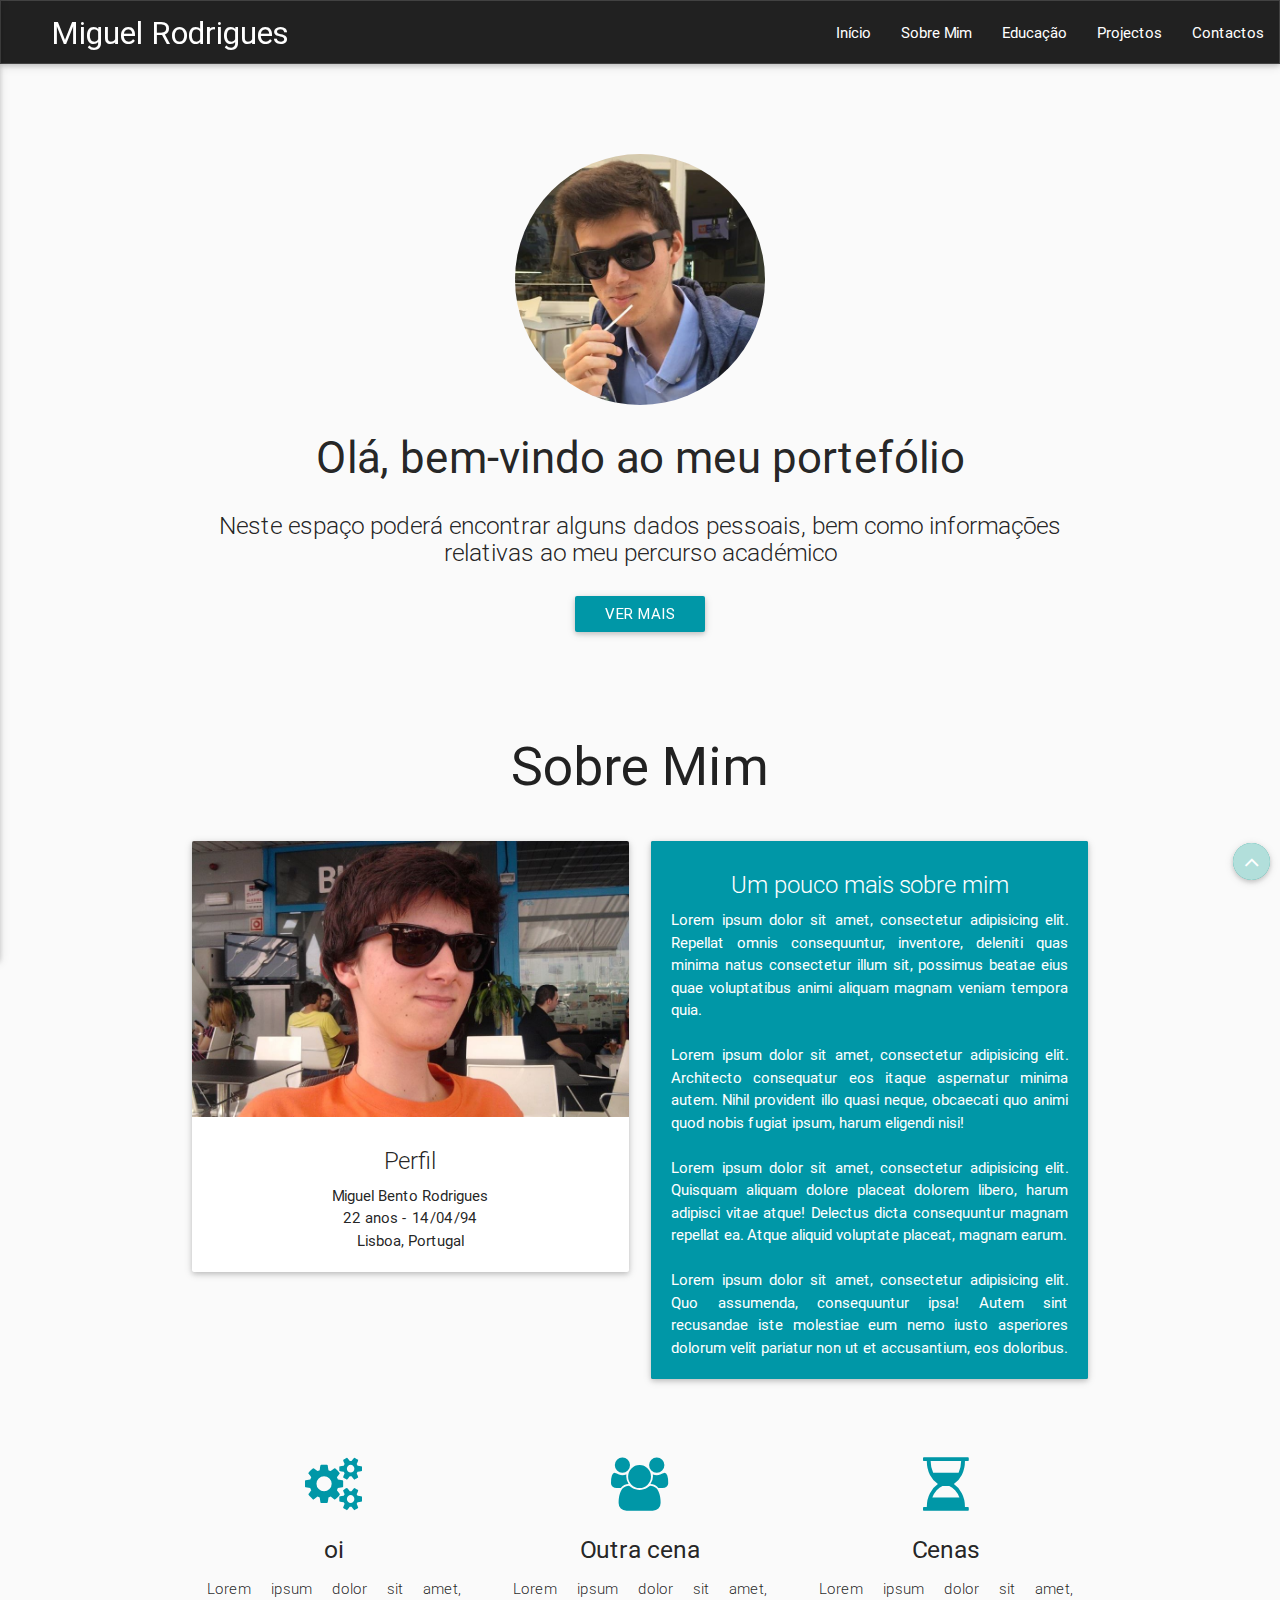
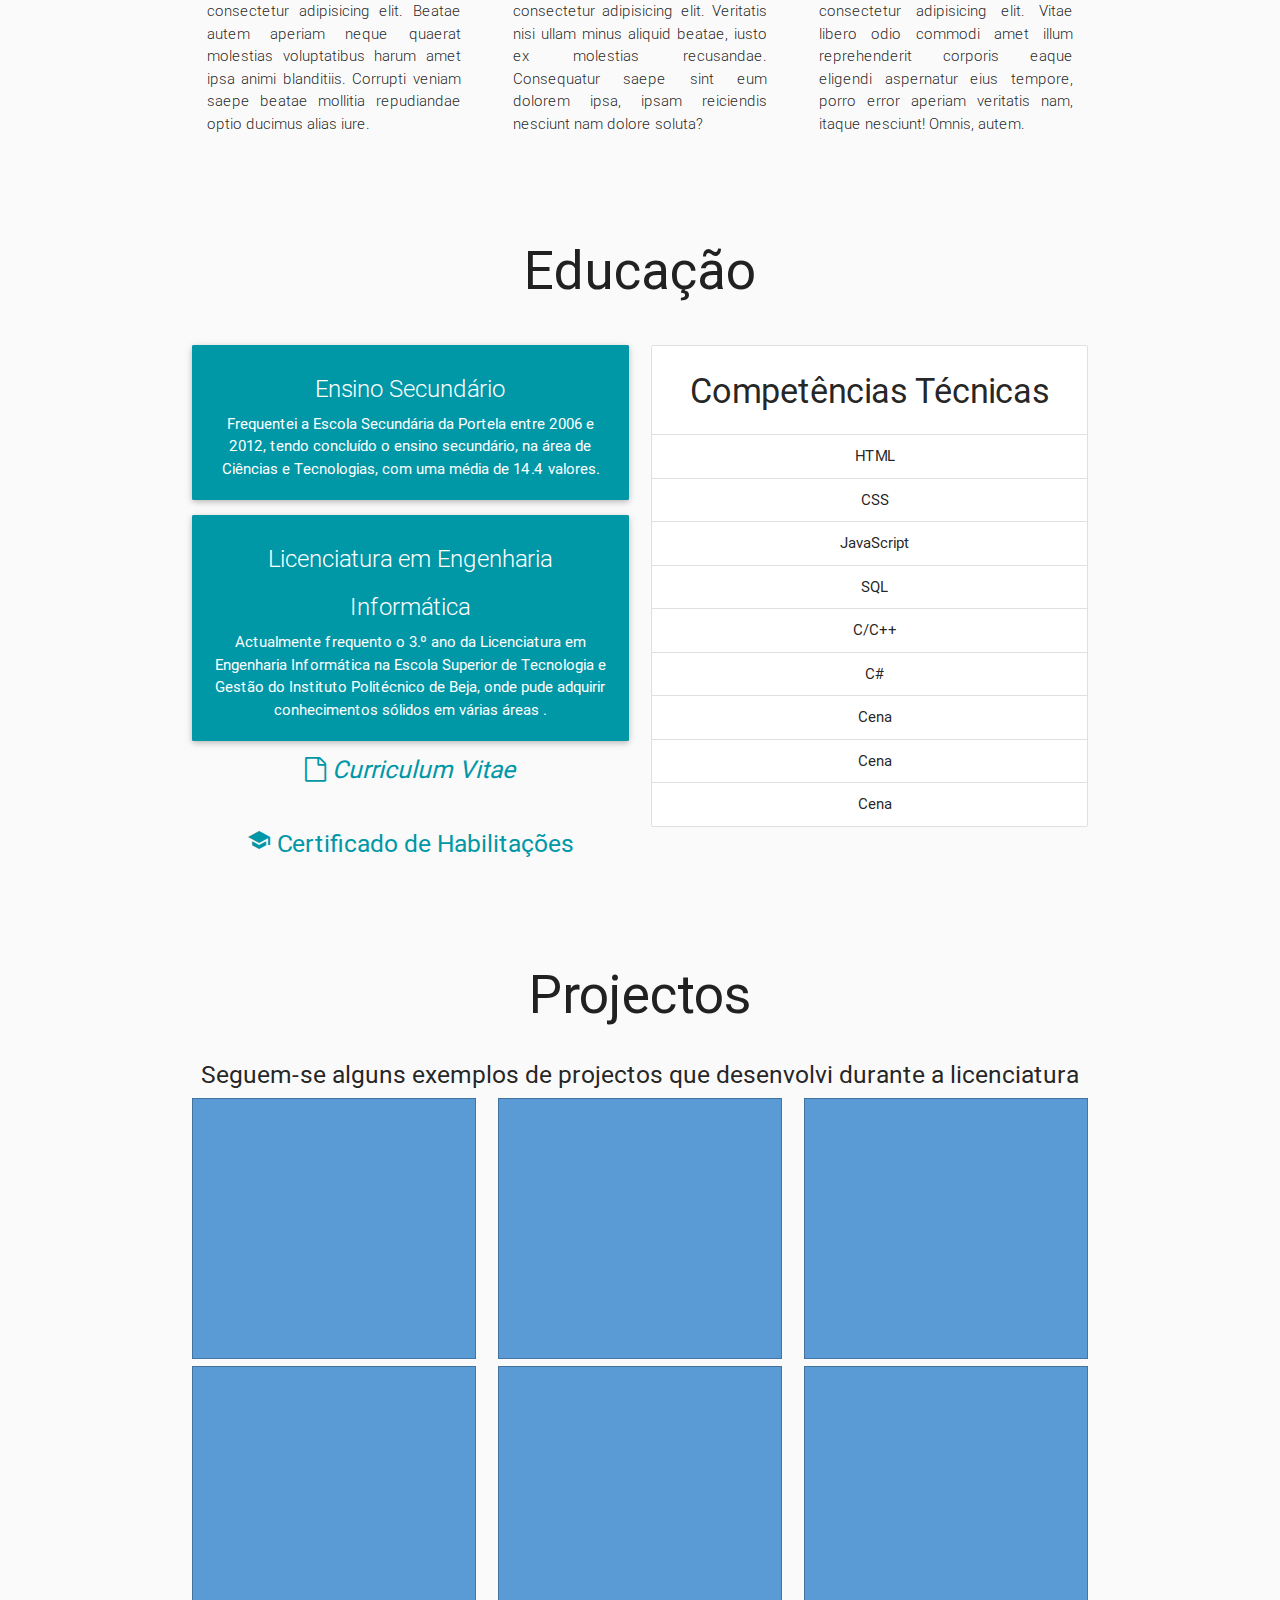
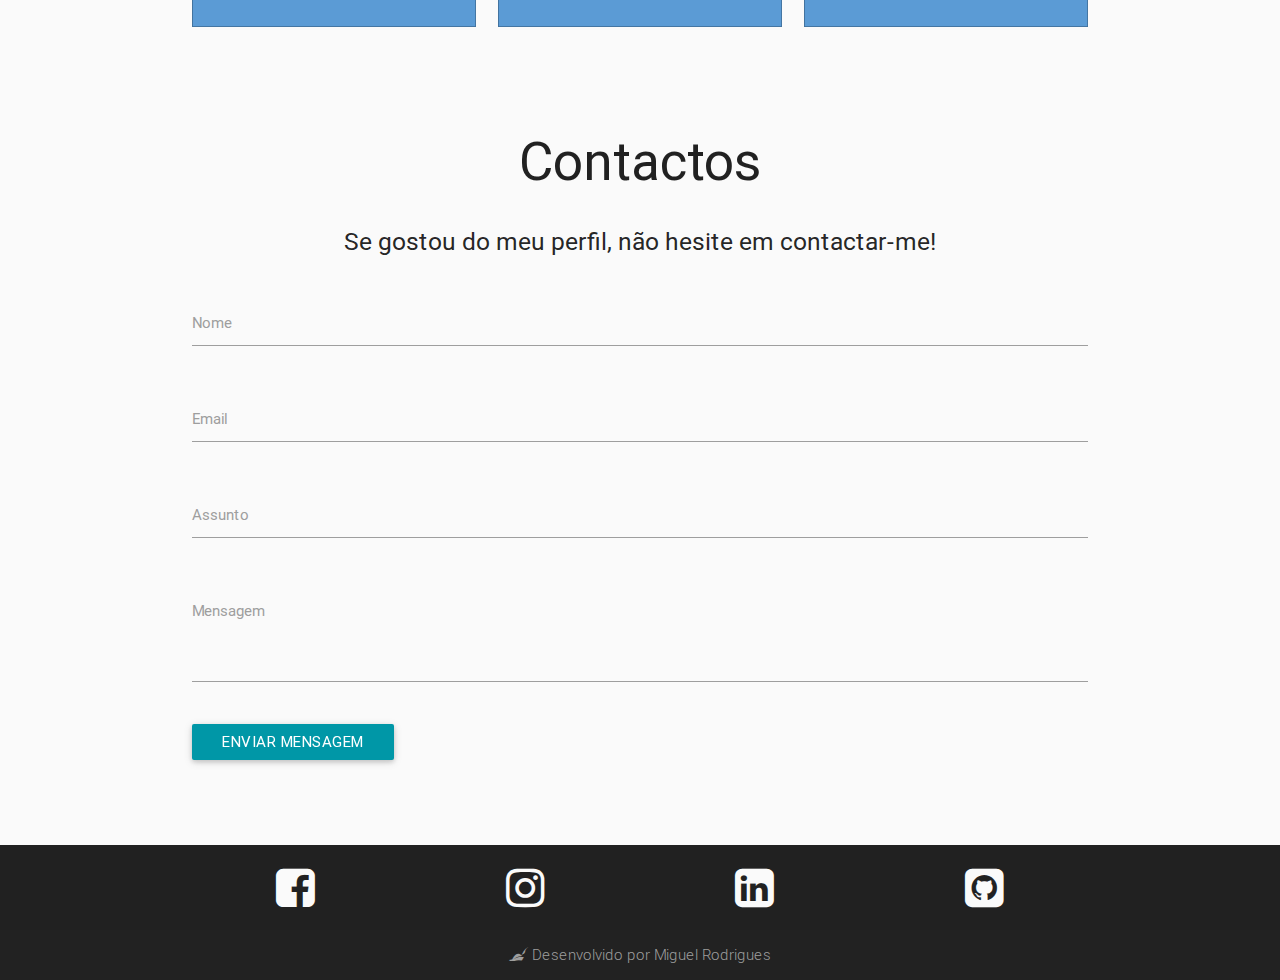
==== portefolio/index.html @ c2e1003a "Add files via upload" ====
<!DOCTYPE html>
<html lang="en">
<head>
  <meta http-equiv="Content-Type" content="text/html; charset=UTF-8"/>
  <meta name="viewport" content="width=device-width, initial-scale=1, maximum-scale=1.0"/>
  <title>Portefólio - Miguel Rodrigues</title>

  <!-- CSS  -->
  <link href="https://fonts.googleapis.com/icon?family=Material+Icons" rel="stylesheet">
  <link href="css/materialize.css" type="text/css" rel="stylesheet" media="screen,projection"/>
  <link href="css/style.css" type="text/css" rel="stylesheet" media="screen,projection"/>
  <link rel="stylesheet" href="css/estilhos.css">
  <link rel="stylesheet" href="font-awesome/css/font-awesome.min.css">
  <link rel="icon" href="img/favicon-user.ico">
</head>
<body>
	 <div class="fixed-action-btn horizontal" style="bottom: 20px; right: 10px;">
    	<a class="btn-floating btn-small " href="#go-up"><i class="fa fa-angle-up" aria-hidden="true"></i></a>
  	</div>
  	<div class="navbar-fixed">
    <nav>
      <div class="nav-wrapper">
        <a href="index.html" class="brand-logo">Miguel Rodrigues</a>
        <a href="#" data-activates="mobile-demo" class="button-collapse"><i class="material-icons">menu</i></a>
        <ul class="right hide-on-med-and-down">
          <li><a href="#go-up">Início</a></li>
          <li><a href="#about-me">Sobre Mim</a></li>
          <li><a href="#education">Educação</a></li>
          <li><a href="#projects">Projectos</a></li>
          <li><a href="#contacts">Contactos</a></li>
        </ul>
        <ul class="side-nav" id="mobile-demo">
        <li><a href="#go-up">Início</a></li>
        <li><a href="#about-me">Sobre Mim</a></li>
        <li><a href="#education">Educação</a></li>
        <li><a href="#projects">Projectos</a></li>
        <li><a href="#contacts">Contactos</a></li>
      </ul>
      </div>
    </nav>
  </div>
	<div class="section scrollspy" id="go-up"></div>

  <div class="section no-pad-bot" id="index-banner">
    <div class="container" >
      <br><br>
      <div class="row center">
          <img class="circle responsive-img" src="img/first.jpg" width="250px">
          <h3>Olá, bem-vindo ao meu portefólio</h3>
        	<h5 class="header col s12 light ">Neste espaço poderá encontrar alguns dados pessoais, bem como informações relativas ao meu percurso académico</h5>
      </div>
      <div class="row center">
        <a href="#about-me" class="waves-effect waves-light btn">Ver Mais</a>
      </div>
      <br><br>

		<div class="row center">
			<h2 id="about-me" class="section scrollspy">Sobre Mim</h2>
					<div class="col s12 m6">
						<div class="card">
            				<div class="card-image">
              					<img src="img/second.jpg">
            				</div>
            				<div class="card-content">
                          		<span class="card-title">Perfil</span>
              						<p>Miguel Bento Rodrigues</p>
              						<p>22 anos - 14/04/94</p>
              						<p>Lisboa, Portugal</p>
            				</div>
          				</div>
					</div>
					<div class="col s12 m6">
						<div class="card blue-grey darken-1" >
            				<div class="card-content white-text">
              					<span class="card-title">Um pouco mais sobre mim</span>
              						<div id="description">
              							<p>Lorem ipsum dolor sit amet, consectetur adipisicing elit. Repellat omnis consequuntur, inventore, deleniti quas minima natus consectetur illum sit, possimus beatae eius quae voluptatibus animi aliquam magnam veniam tempora quia.</p><br>
              							<p>Lorem ipsum dolor sit amet, consectetur adipisicing elit. Architecto consequatur eos itaque aspernatur minima autem. Nihil provident illo quasi neque, obcaecati quo animi quod nobis fugiat ipsum, harum eligendi nisi!</p><br>
              							<p>Lorem ipsum dolor sit amet, consectetur adipisicing elit. Quisquam aliquam dolore placeat dolorem libero, harum adipisci vitae atque! Delectus dicta consequuntur magnam repellat ea. Atque aliquid voluptate placeat, magnam earum.</p><br>
              							<p>Lorem ipsum dolor sit amet, consectetur adipisicing elit. Quo assumenda, consequuntur ipsa! Autem sint recusandae iste molestiae eum nemo iusto asperiores dolorum velit pariatur non ut et accusantium, eos doloribus.</p>
              						</div>
            				</div>
          				</div>
					</div>
      	</div>
    </div>
  </div>


  <div class="container">
    <div class="section">

      <!--   Icon Section   -->
      <div class="row">
        <div class="col s12 m4">
          <div class="icon-block">
            <h2 class="center light-blue-text"><i class="fa fa-cogs icon-color" aria-hidden="true"></i></h2>
            <h5 class="center">oi</h5>

            <p class="light">Lorem ipsum dolor sit amet, consectetur adipisicing elit. Beatae autem aperiam neque quaerat molestias voluptatibus harum amet ipsa animi blanditiis. Corrupti veniam saepe beatae mollitia repudiandae optio ducimus alias iure.</p>
          </div>
        </div>

        <div class="col s12 m4">
          <div class="icon-block">
            <h2 class="center light-blue-text"><i class="fa fa-users icon-color" aria-hidden="true"></i></h2>
            <h5 class="center">Outra cena</h5>

            <p class="light">Lorem ipsum dolor sit amet, consectetur adipisicing elit. Veritatis nisi ullam minus aliquid beatae, iusto ex molestias recusandae. Consequatur saepe sint eum dolorem ipsa, ipsam reiciendis nesciunt nam dolore soluta?</p>
          </div>
        </div>

        <div class="col s12 m4">
          <div class="icon-block">
            <h2 class="center light-blue-text"><i class="fa fa-hourglass-half icon-color" aria-hidden="true"></i></h2>
            <h5 class="center">Cenas</h5>

            <p class="light">Lorem ipsum dolor sit amet, consectetur adipisicing elit. Vitae libero odio commodi amet illum reprehenderit corporis eaque eligendi aspernatur eius tempore, porro error aperiam veritatis nam, itaque nesciunt! Omnis, autem.</p>
          </div>
        </div>
      </div>

    </div>

  </div>

  <div class="section no-pad-bot" id="second-banner">
    <div class="container">
		<div class="row center">
			<h2 id="education" class="section scrollspy">Educação</h2>
					<div class="col s12 m6">
						<div class="card blue-grey darken-1">
            				<div class="card-content white-text">
              					<span class="card-title">Ensino Secundário</span>
              					<p>Frequentei a Escola Secundária da Portela entre 2006 e 2012, tendo concluído o ensino secundário, na área de Ciências e Tecnologias, com uma média de 14.4 valores.</p>
            				</div>
          				</div>
          				
          				<div class="card blue-grey darken-1">
            				<div class="card-content white-text">
              					<span class="card-title">Licenciatura em Engenharia Informática</span>
              					<p>Actualmente frequento o 3.º ano da Licenciatura em Engenharia Informática na Escola Superior de Tecnologia e Gestão do Instituto Politécnico de Beja, onde pude adquirir conhecimentos sólidos em várias áreas	.</p>
            				</div>
          				</div>
						<h5 class="doc"><a href="cv.txt" target="_blank"><i class="fa fa-file-o" aria-hidden="true"></i><em>  Curriculum Vitae</em></a></h5>
						<br>
						<h5 class="doc"><a href="" target="_blank"><i class="material-icons icon-color">school</i></i> Certificado de Habilitações</a></h5>
					</div>

					<div class="col s12 m6">
						<ul class="collection with-header">
        					<li class="collection-header"><h4>Competências Técnicas</h4></li>
        						<li class="collection-item"><div>HTML<a href="#!" class="secondary-content"></a></div></li>
        						<li class="collection-item"><div>CSS<a href="#!" class="secondary-content"></a></div></li>
        						<li class="collection-item"><div>JavaScript<a href="#!" class="secondary-content"></a></div></li>
        						<li class="collection-item"><div>SQL<a href="#!" class="secondary-content"></a></div></li>
        						<li class="collection-item"><div>C/C++<a href="#!" class="secondary-content"></a></div></li>
        						<li class="collection-item"><div>C#<a href="#!" class="secondary-content"></a></div></li>
        						<li class="collection-item"><div>Cena<a href="#!" class="secondary-content"></a></div></li>
        						<li class="collection-item"><div>Cena<a href="#!" class="secondary-content"></a></div></li>
        						<li class="collection-item"><div>Cena<a href="#!" class="secondary-content"></a></div></li>

      					</ul>
					</div>

      	</div>
      	<br>
    </div>
  </div>

	<div class="section no-pad-bot">
    <div class="container">
		<div class="row center">
			<h2 id="projects" class="section scrollspy">Projectos</h2>
			<h5>Seguem-se alguns exemplos de projectos que desenvolvi durante a licenciatura</h5>
					<div class="col s12 m4">
						<a href=""><img class="responsive-img" id="imgBg" src="img/square.png"></a>
					</div>
					<div class="col s12 m4">
						<a href=""><img class="responsive-img" id="imgBg" src="img/square.png"></a>
					</div>
					<div class="col s12 m4">
						<a href=""><img class="responsive-img" id="imgBg" src="img/square.png"></a>
					</div>
					<div class="col s12 m4">
						<a href=""><img class="responsive-img" id="imgBg" src="img/square.png"></a>
					</div>
					<div class="col s12 m4">
						<a href=""><img class="responsive-img" id="imgBg" src="img/square.png"></a>
					</div>
					<div class="col s12 m4">
						<a href=""><img class="responsive-img" id="imgBg" src="img/square.png"></a>
					</div>
      	</div>
      	<br>
    </div>
  </div>
	
  <div class="section no-pad-bot" id="second-banner">
    <div class="container">
		<div class="row center">
			<h2 id="contacts" class="section scrollspy">Contactos</h2>
			<h5>Se gostou do meu perfil, não hesite em contactar-me!</h5>
      	</div>
      	<div class="row">
      		<div class="input-field col m12">
          		<input id="last_name" type="text" class="validate">
          		<label for="last_name">Nome</label>
        	</div>
      	</div>
      	<div class="row">
			<div class="input-field col m12">
          		<input id="email" type="email" class="validate">
          		<label for="email" data-error="Introduza um endereço válido" data-sucess="right">Email</label>
        	</div>
      	</div>
      	<div class="row">
      		<div class="input-field col m12">
          		<input type="text">
          		<label for="last_name">Assunto</label>
        	</div>
      	</div>
      	<div class="row">
      		<div class="input-field col m12">
      			<textarea name="" id="textarea1" class="materialize-textarea"></textarea>
      			<label for="textarea1">Mensagem</label>
      		</div>
      	</div>
      	<div class="row">
      		<div class="col sm2">
      			<button class="btn waves-effect waves-light" type="submit" name="action">Enviar mensagem</button>
      		</div>
      	</div>
      	<br>
    </div>
  </div>
  <br>
  <footer class="page-footer orange">
    <div class="container">
      <div class="row center">
      	<div class="col s12 m3">
      		<a href="https://www.facebook.com/miguelbrodrigues" target="_blank"><i class="fa fa-facebook-square fa-3x" aria-hidden="true"></i></a>
      	</div>
      	<div class="col s12 m3"> 
      		<a href="https://www.instagram.com/mbrodrigues94" target="_blank"><i class="fa fa-instagram fa-3x" aria-hidden="true"></i></a>
      	</div>
      	<div class="col s12 m3">
      		<a href="" target="_blank"><i class="fa fa-linkedin-square fa-3x" aria-hidden="true"></i></a>
      	</div>
      	<div class="col s12 m3">
      		<a href="https://github.com/mbcrodrigues" target="_blank"><i class="fa fa-github-square fa-3x" aria-hidden="true"></i></a>
      	</div>
      </div>
    </div>
    <div class="footer-copyright">
      <div class="container">
      <div class="row center">
      <a class="light"><i class="fa fa-pied-piper" aria-hidden="true"></i> Desenvolvido por Miguel Rodrigues</a>
      </div>
      </div>
    </div>
  </footer>


  <!--  Scripts-->
  <script src="https://code.jquery.com/jquery-2.1.1.min.js"></script>
  <script src="js/materialize.js"></script>
  <script src="js/init.js"></script>

  </body>
</html>
---- portefolio/css/style.css ----
/* Custom Stylesheet */
/**
 * Use this file to override Materialize files so you can update
 * the core Materialize files in the future
 *
 * Made By MaterializeCSS.com
 */

.icon-block {
  padding: 0 15px;
}
.icon-block .material-icons {
	font-size: inherit;
}
---- portefolio/css/estilhos.css ----
body{
	background-color: #fafafa;
}
a.brand-logo{
	padding-left: 50px;
}
a{
	color: #0097a7;
}
.nav-wrapper{
	background-color: #212121 ;
	border: 1px solid #424242 ;
}
.nav-wrapper a:hover{
	background-color: transparent;
	color: #0097a7;
}
.nav-wrapper a:active{
	background-color: transparent;
	color: #0097a7;
}
#ver-mais{
	background-color: #0097a7;
}
.side-nav a{
	color: #fafafa;
}
#mobile-demo a:hover{
	background-color: transparent;
}
#mobile-demo a:active{
	border-left: 4px solid #0097a7;
}
#mobile-demo a:focus{
	border-left: 4px solid #0097a7;
}
.card-title.activator.grey-text.text-darken-4{
	padding-left: 40px;
}
#mobile-demo{
	background-color: #212121;
}
.card-content p{
}
i.material-icons.right{
	padding-top: 10px;
}
#more-about{
	padding-left: 55px;
}
.orange{
	background-color: #212121 !important;
	color: #fafafa;
}
.orange-text.text-lighten-3{
	color: #fafafa !important;
}
a i{
	color: #fafafa;
}
a i:hover{
	color: #0097a7;
}
li a:active{
	color: #0097a7;
}
li a:focus{
	color: #0097a7;
}
#description{
	text-align: justify;
}
.card-content.white-text{
	background-color: #0097a7;
	border-radius: 2px;
}
.icon-color{
	color: #0097a7;
}
p.light{
	text-align: justify;
}
i.fa.fa-angle-up{
	background-color: #b2dfdb;
}
.fa.fa-pied-piper{
	color: #9e9e9e;
}
.fa.fa-pied-piper:hover{
	color: #9e9e9e;
}
a.light{
	color: #9e9e9e ;
}
.fa.fa-file-o{
	color: #0097a7;
}
.btn.waves-effect.waves-light{
	background-color: #0097a7;
}
.input-field input[type=text]:focus + label {
	color: #0097a7;
 }
.input-field input[type=text]:focus {
	border-bottom: 1px solid #0097a7;
}
.input-field .prefix.active {
    color: #0097a7;
}
.fa.fa-square{
   color: #0097a7;
}
.doc a:hover{
	color: #006064 !important;
	text-decoration: underline;
}
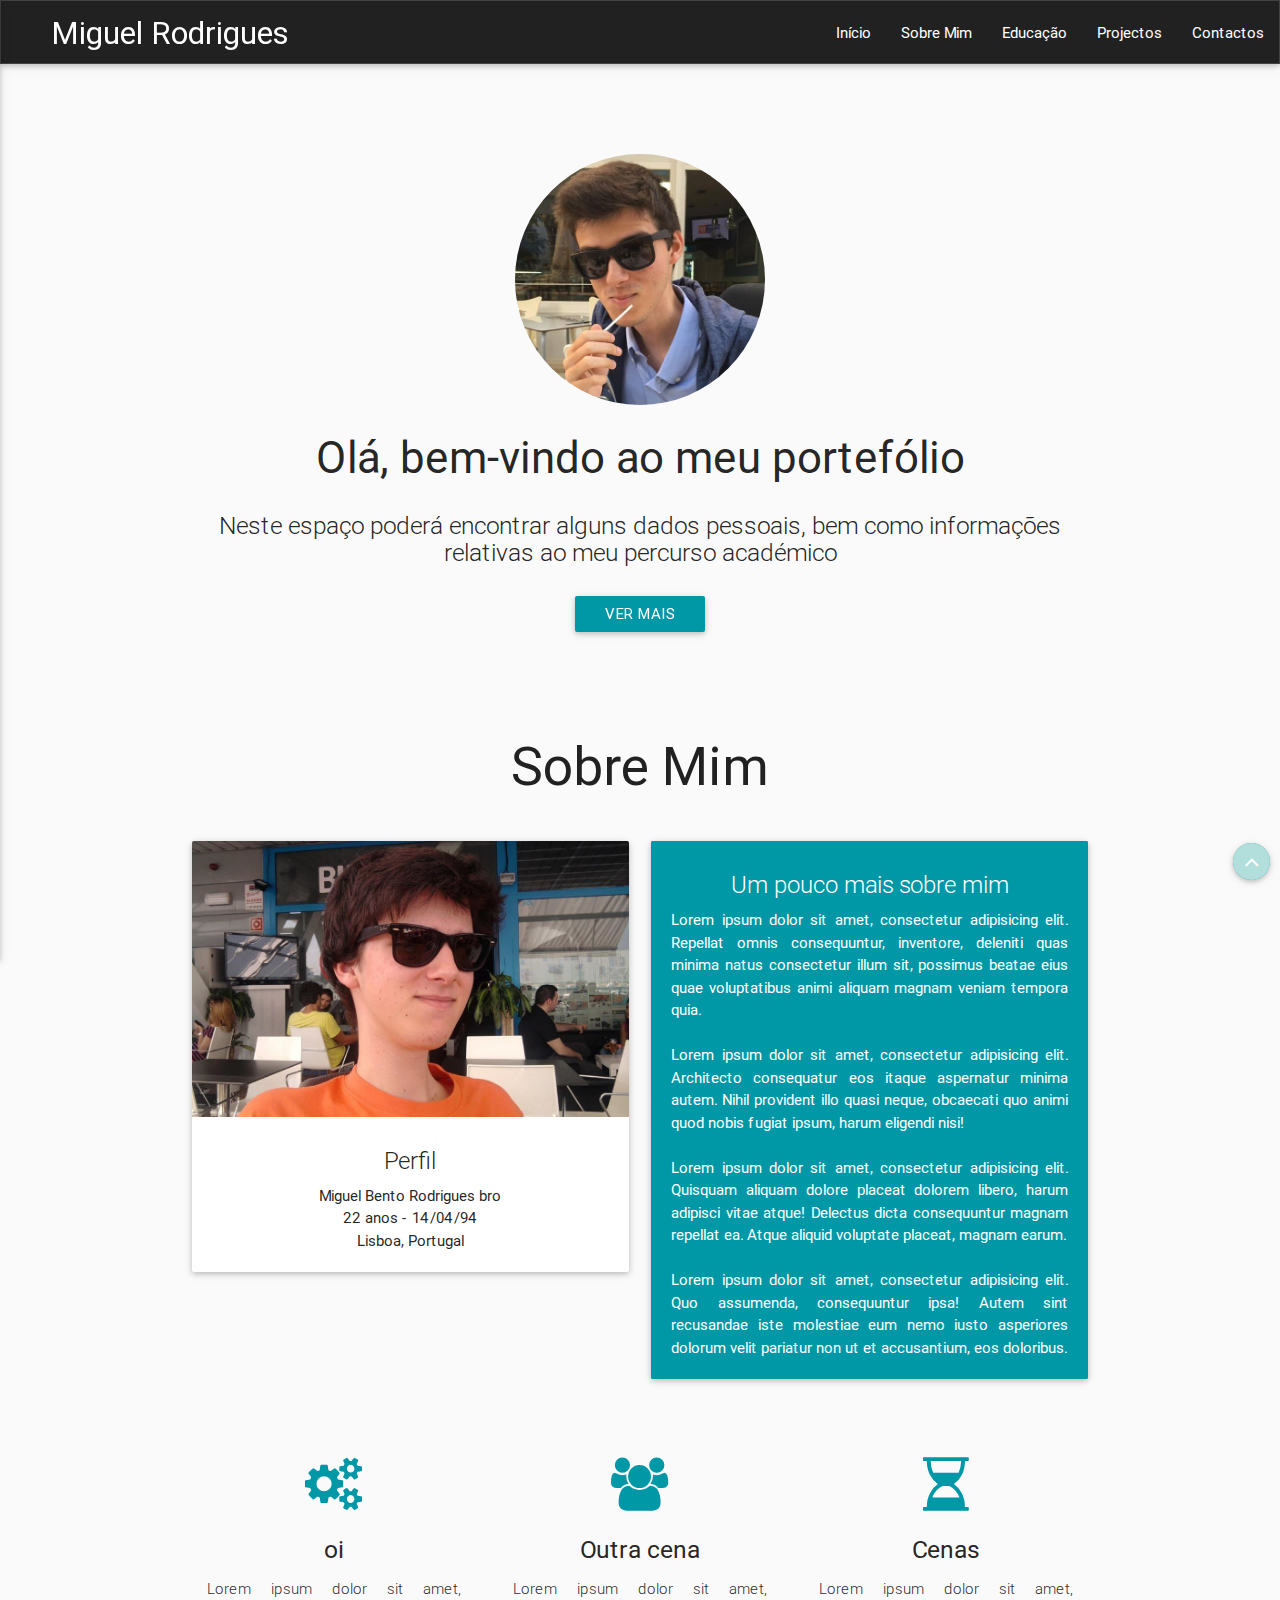
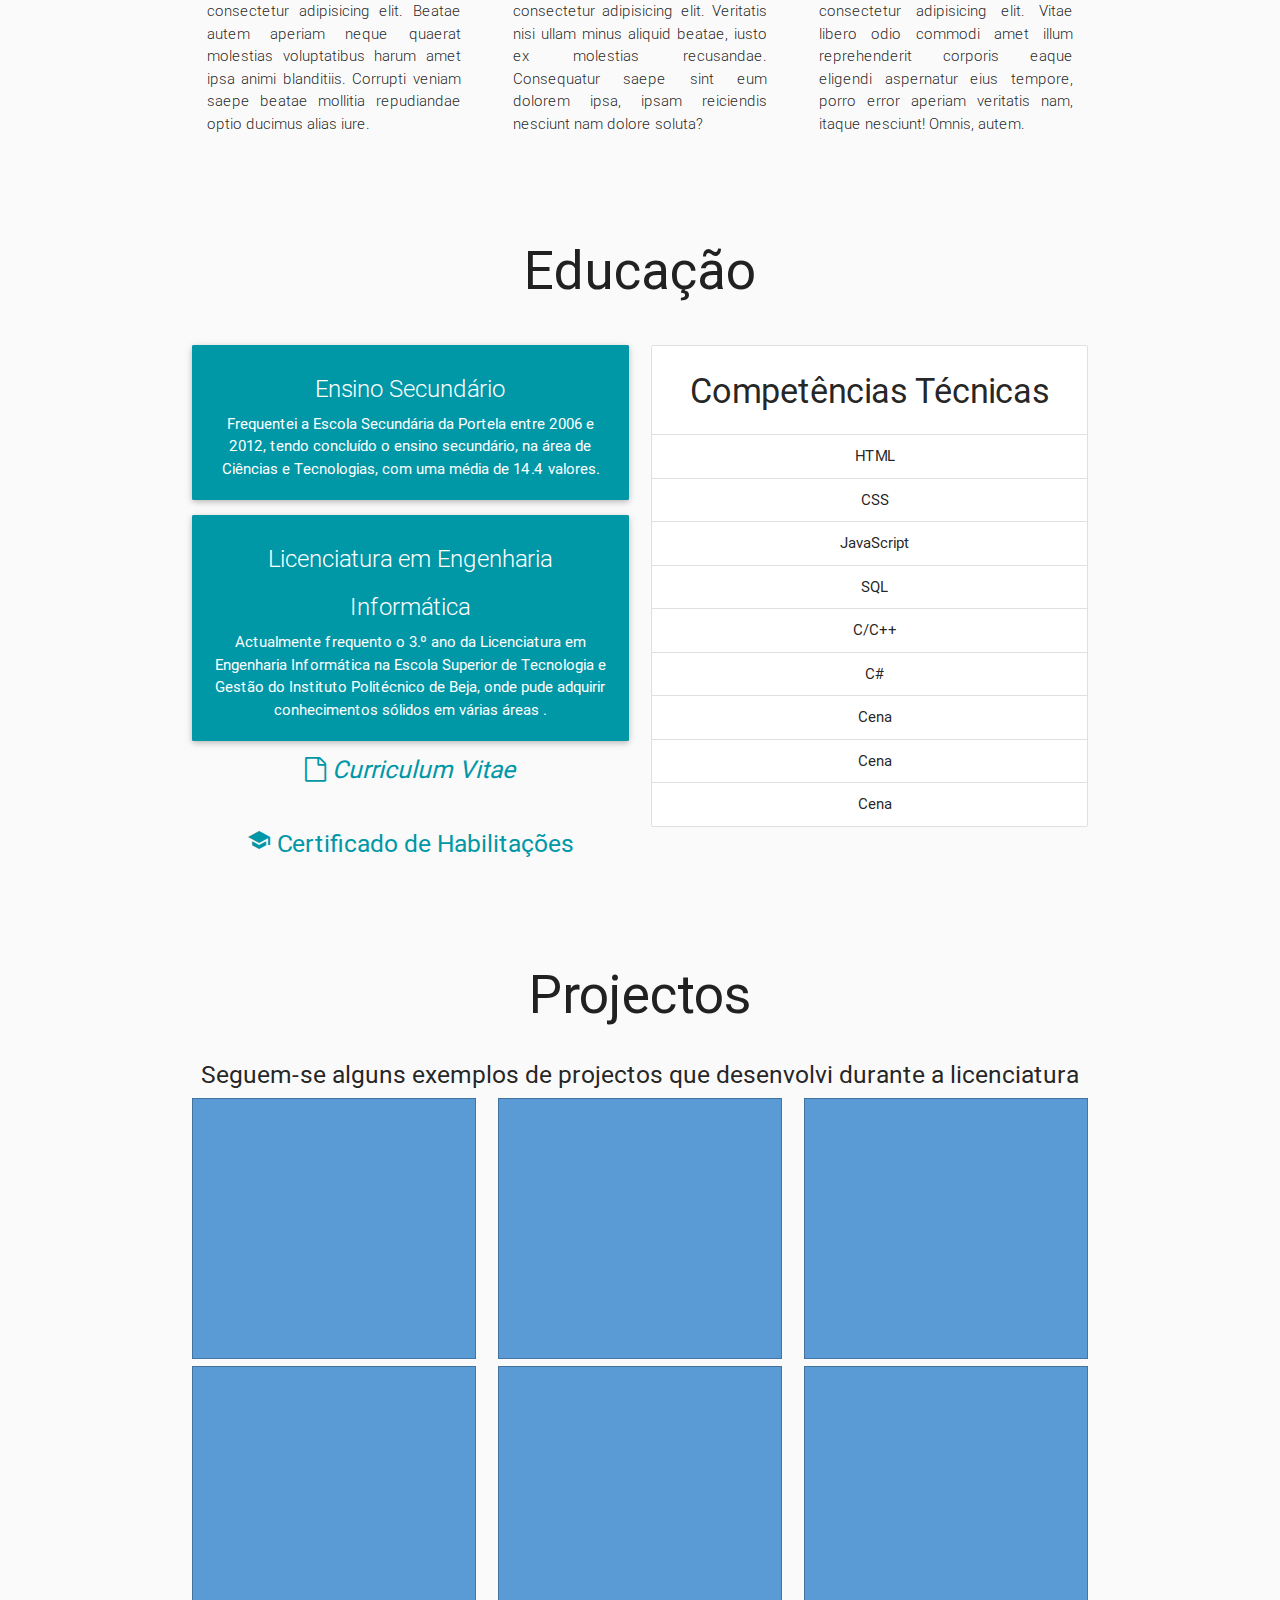
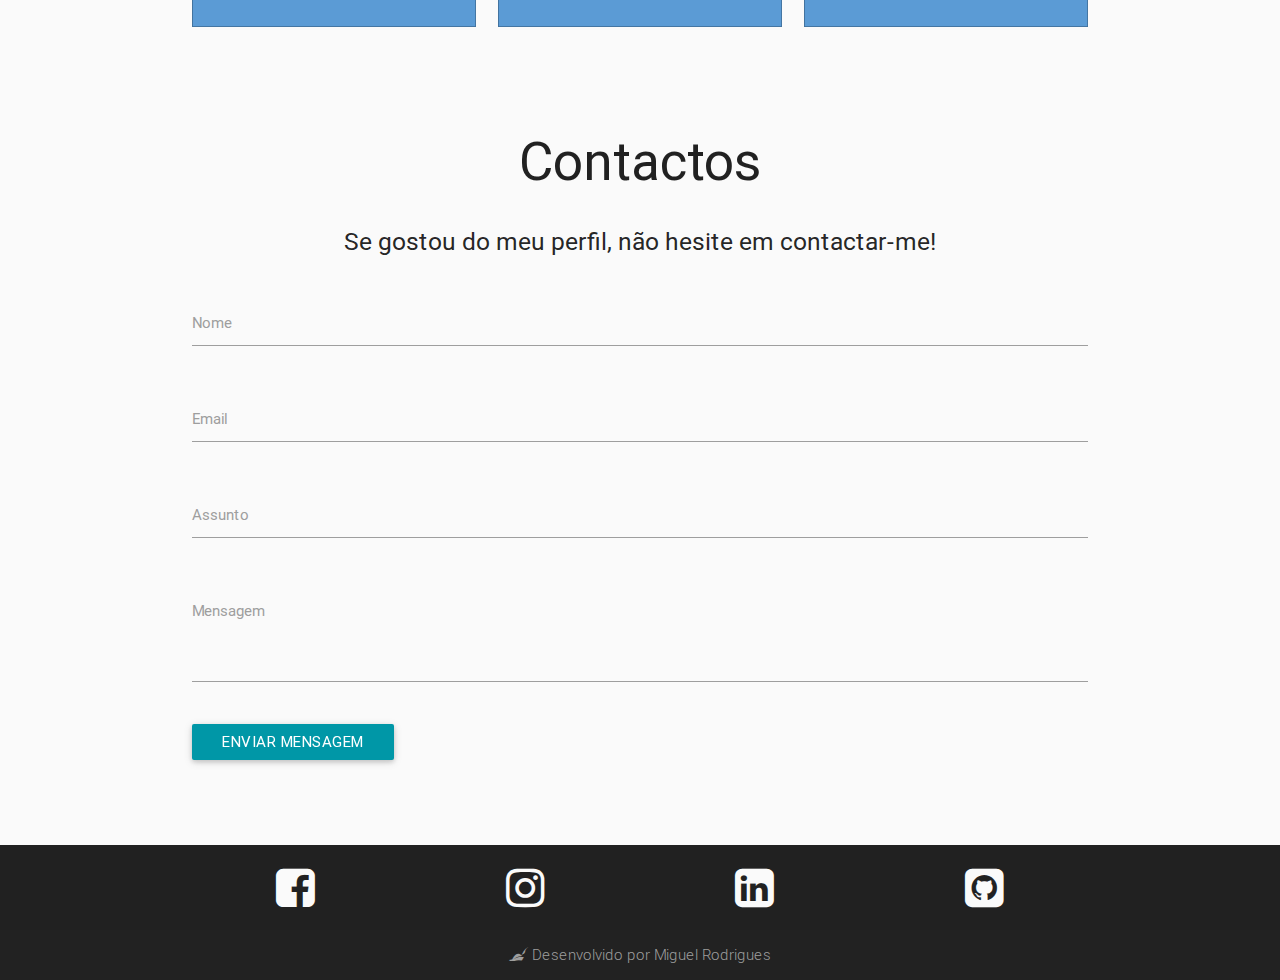
==== commit 575a13ed: "Upload portfolio" ====
--- a/portefolio/index.html
+++ b/portefolio/index.html
@@ -63,7 +63,7 @@
             				</div>
             				<div class="card-content">
                           		<span class="card-title">Perfil</span>
-              						<p>Miguel Bento Rodrigues</p>
+              						<p>Miguel Bento Rodrigues bro</p>
               						<p>22 anos - 14/04/94</p>
               						<p>Lisboa, Portugal</p>
             				</div>
--- a/portefolio/css/estilhos.css
+++ b/portefolio/css/estilhos.css
@@ -1,117 +1,117 @@
-body{
-	background-color: #fafafa;
-}
-a.brand-logo{
-	padding-left: 50px;
-}
-a{
-	color: #0097a7;
-}
-.nav-wrapper{
-	background-color: #212121 ;
-	border: 1px solid #424242 ;
-}
-.nav-wrapper a:hover{
-	background-color: transparent;
-	color: #0097a7;
-}
-.nav-wrapper a:active{
-	background-color: transparent;
-	color: #0097a7;
-}
-#ver-mais{
-	background-color: #0097a7;
-}
-.side-nav a{
-	color: #fafafa;
-}
-#mobile-demo a:hover{
-	background-color: transparent;
-}
-#mobile-demo a:active{
-	border-left: 4px solid #0097a7;
-}
-#mobile-demo a:focus{
-	border-left: 4px solid #0097a7;
-}
-.card-title.activator.grey-text.text-darken-4{
-	padding-left: 40px;
-}
-#mobile-demo{
-	background-color: #212121;
-}
-.card-content p{
-}
-i.material-icons.right{
-	padding-top: 10px;
-}
-#more-about{
-	padding-left: 55px;
-}
-.orange{
-	background-color: #212121 !important;
-	color: #fafafa;
-}
-.orange-text.text-lighten-3{
-	color: #fafafa !important;
-}
-a i{
-	color: #fafafa;
-}
-a i:hover{
-	color: #0097a7;
-}
-li a:active{
-	color: #0097a7;
-}
-li a:focus{
-	color: #0097a7;
-}
-#description{
-	text-align: justify;
-}
-.card-content.white-text{
-	background-color: #0097a7;
-	border-radius: 2px;
-}
-.icon-color{
-	color: #0097a7;
-}
-p.light{
-	text-align: justify;
-}
-i.fa.fa-angle-up{
-	background-color: #b2dfdb;
-}
-.fa.fa-pied-piper{
-	color: #9e9e9e;
-}
-.fa.fa-pied-piper:hover{
-	color: #9e9e9e;
-}
-a.light{
-	color: #9e9e9e ;
-}
-.fa.fa-file-o{
-	color: #0097a7;
-}
-.btn.waves-effect.waves-light{
-	background-color: #0097a7;
-}
-.input-field input[type=text]:focus + label {
-	color: #0097a7;
- }
-.input-field input[type=text]:focus {
-	border-bottom: 1px solid #0097a7;
-}
-.input-field .prefix.active {
-    color: #0097a7;
-}
-.fa.fa-square{
-   color: #0097a7;
-}
-.doc a:hover{
-	color: #006064 !important;
-	text-decoration: underline;
-}
-
+body{
+	background-color: #fafafa;
+}
+a.brand-logo{
+	padding-left: 50px;
+}
+a{
+	color: #0097a7;
+}
+.nav-wrapper{
+	background-color: #212121 ;
+	border: 1px solid #424242 ;
+}
+.nav-wrapper a:hover{
+	background-color: transparent;
+	color: #0097a7;
+}
+.nav-wrapper a:active{
+	background-color: transparent;
+	color: #0097a7;
+}
+#ver-mais{
+	background-color: #0097a7;
+}
+.side-nav a{
+	color: #fafafa;
+}
+#mobile-demo a:hover{
+	background-color: transparent;
+}
+#mobile-demo a:active{
+	border-left: 4px solid #0097a7;
+}
+#mobile-demo a:focus{
+	border-left: 4px solid #0097a7;
+}
+.card-title.activator.grey-text.text-darken-4{
+	padding-left: 40px;
+}
+#mobile-demo{
+	background-color: #212121;
+}
+.card-content p{
+}
+i.material-icons.right{
+	padding-top: 10px;
+}
+#more-about{
+	padding-left: 55px;
+}
+.orange{
+	background-color: #212121 !important;
+	color: #fafafa;
+}
+.orange-text.text-lighten-3{
+	color: #fafafa !important;
+}
+a i{
+	color: #fafafa;
+}
+a i:hover{
+	color: #0097a7;
+}
+li a:active{
+	color: #0097a7;
+}
+li a:focus{
+	color: #0097a7;
+}
+#description{
+	text-align: justify;
+}
+.card-content.white-text{
+	background-color: #0097a7;
+	border-radius: 2px;
+}
+.icon-color{
+	color: #0097a7;
+}
+p.light{
+	text-align: justify;
+}
+i.fa.fa-angle-up{
+	background-color: #b2dfdb;
+}
+.fa.fa-pied-piper{
+	color: #9e9e9e;
+}
+.fa.fa-pied-piper:hover{
+	color: #9e9e9e;
+}
+a.light{
+	color: #9e9e9e ;
+}
+.fa.fa-file-o{
+	color: #0097a7;
+}
+.btn.waves-effect.waves-light{
+	background-color: #0097a7;
+}
+.input-field input[type=text]:focus + label {
+	color: #0097a7;
+ }
+.input-field input[type=text]:focus {
+	border-bottom: 1px solid #0097a7;
+}
+.input-field .prefix.active {
+    color: #0097a7;
+}
+.fa.fa-square{
+   color: #0097a7;
+}
+.doc a:hover{
+	color: #006064 !important;
+	text-decoration: underline;
+}
+
